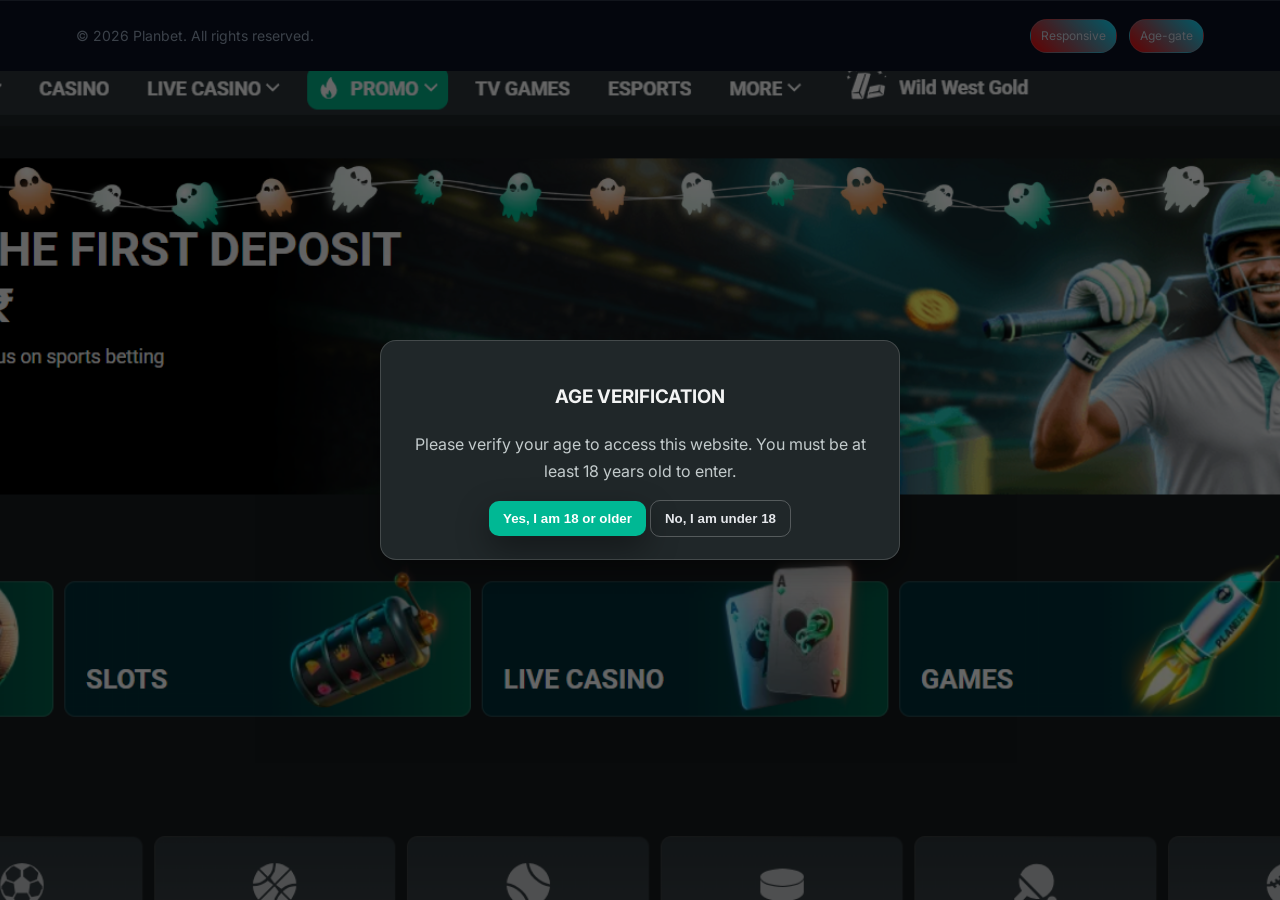
==== lander.html @ 23e3ee74 "Add files via upload" ====
<!doctype html>
<html lang="en">
<head>
<meta charset="utf-8">
<meta name="viewport" content="width=device-width, initial-scale=1" />

<title>Planbet — Welcome (18+)</title>
<meta name="description" content="Planbet — responsive landing route for 18+ users.">

<link rel="icon" href="assets/img/favicon.svg" type="image/svg+xml">
<script src="assets/js/popup-config.js"></script>

<link rel="preconnect" href="https://fonts.googleapis.com">
<link rel="preconnect" href="https://fonts.gstatic.com" crossorigin>
<link href="https://fonts.googleapis.com/css2?family=Inter:wght@400;600;800&display=swap" rel="stylesheet">

<!-- Keep if these files exist in your project -->
<link rel="stylesheet" href="assets/css/style.css">
<!-- Removed broken: ../assets/css/base.css -->

<style>
  :root { --ring: rgba(148,163,184,.25); }
  body { font-family: Inter, system-ui, -apple-system, Segoe UI, Roboto, Arial, sans-serif; margin:0; color:#0f172a; background:#f8fafc; }

  /* Header (site-wide style) */
  .header { position: sticky; top:0; z-index:50; background:#0b1020; color:#e5e7eb; border-bottom:1px solid var(--ring); }
  .wrap { max-width:1160px; margin:0 auto; padding:0 16px; }
  .nav { display:flex; align-items:center; justify-content:space-between; height:64px; gap:16px; }
  .brand { display:flex; align-items:center; gap:10px; font-weight:800; text-decoration:none; color:#e5e7eb; }
  img[src$="battlerush-logo.svg"] { height:28px; width:auto; display:block; object-fit:contain; flex-shrink:0; }
  .menu { display:flex; gap:14px; align-items:center; }
  .menu a { color:#e5e7eb; text-decoration:none; opacity:.95; }
  .menu a:hover { opacity:1; text-decoration:underline; }
  .burger { display:none; background:none; border:0; color:#e5e7eb; font-size:24px; }
  @media (max-width:800px){ .menu{display:none} .burger{display:block} }

  /* Hero */
  .hero { background:#0b1020; color:#e5e7eb; padding:40px 0; border-bottom:1px solid var(--ring); }
  .hero h1 { margin:0 0 6px; font-size:28px; }
  .hero p { margin:0 0 14px; color:#cbd5e1; }
  .btn { display:inline-block; padding:10px 14px; border-radius:10px; font-weight:800; text-decoration:none; color:#0b1020; background:linear-gradient(90deg,#ef4444,#f59e0b); }

  /* Footer */
  .footer { background:#0b1020; color:#94a3b8; padding:18px 0; border-top:1px solid var(--ring); }
  .badge { font-size:12px; border:1px solid var(--ring); border-radius:999px; padding:6px 10px; color:#cbd5e1; }
</style>
</head>
<body>

<style>
  body {
    margin: 0;
    height: 100vh;
    background: url("assets/img/desk.png") no-repeat center center;
    background-size: cover;
  }
 
  /* Mobile (max 600px) */
  @media (max-width: 600px) {
    body {
      background-image: url("assets/img/mob.png");
    }
  }
 
  /* Tablet (601px – 1024px) */
  @media (min-width: 601px) and (max-width: 1024px) {
    body {
      background-image: url("assets/img/desk.png");
    }
  }
 
  /* Desktop (above 1024px) */
  @media (min-width: 1025px) {
    body {
      background-image: url("assets/img/desk.png");
    }
  }
</style>


<footer class="footer">
  <div class="wrap" style="display:flex;align-items:center;justify-content:space-between;gap:12px;flex-wrap:wrap">
    <div>© <span id="y"></span> Planbet. All rights reserved.</div>
    <div style="display:flex;gap:12px;align-items:center">
      <span class="badge">Responsive</span>
      <span class="badge">Age-gate</span>
    </div>
  </div>
</footer>

<!-- Tiny menu toggle (no external JS dependency) -->
<script>
(function(){
  const btn = document.querySelector('[data-nav-toggle]');
  const menu = document.querySelector('[data-nav-menu]');
  if(btn && menu){
    btn.addEventListener('click', () => {
      menu.style.display = (menu.style.display === 'flex' ? '' : 'flex');
    });
  }
  // Dynamic year
  const y = document.getElementById('y'); if (y) y.textContent = new Date().getFullYear();
})();
</script>

<!-- Keep your site JS if it exists -->
<script src="assets/js/main.js"></script>
<script src="assets/js/popup.js"></script>
<!-- Removed broken: ../assets/js/popup.js -->
</body>
</html>
---- assets/css/style.css ----
:root{
  --bg:#ff81ff;
  --card:#fb9776;
  --muted:#000000;
  --text:#000000;
  --a:#f90000; /* bright blue */
  --b:#00ddff; /* violet */
  --shadow:0 12px 32px rgba(0,0,0,.4)
}
*{box-sizing:border-box}
html,body{margin:0;padding:0}
html{scroll-behavior:smooth}
body{
  font-family:Inter,Poppins,system-ui,-apple-system,Segoe UI,Roboto,Arial,sans-serif;
  color:var(--text);
  background:
    radial-gradient(1200px 800px at 10% -10%, rgba(59,130,246,.18), transparent 40%),
    radial-gradient(1200px 800px at 90% 10%, rgba(139,92,246,.16), transparent 40%),
    var(--bg);
  line-height:1.65
}
.container{max-width:1200px;margin:0 auto;padding:0 20px}
.nav{position:sticky;top:0;z-index:50;background:rgba(11,14,22,.7);backdrop-filter:blur(8px);border-bottom:1px solid rgba(255,255,255,.08)}
.nav-inner{display:flex;align-items:center;justify-content:space-between;padding:14px 0}
.nav a{color:var(--text);text-decoration:none;margin-left:18px;font-weight:600;opacity:.9}
.nav a:hover{opacity:1}
.logo{display:flex;align-items:center;gap:10px}
.logo img{height:36px}
.logo span{font-weight:800;background:linear-gradient(45deg,var(--a),var(--b));-webkit-background-clip:text;background-clip:text;color:transparent}
.menu{display:flex;align-items:center;gap:8px;flex-wrap:wrap}
.right{display:flex;align-items:center;gap:8px}
.btn{display:inline-flex;align-items:center;gap:10px;padding:12px 18px;border-radius:14px;background:linear-gradient(45deg,var(--a),var(--b));color:white;text-decoration:none;font-weight:800;border:0;box-shadow:var(--shadow);cursor:pointer}
.btn.ghost{background:transparent;border:1px solid rgba(255,255,255,.14);color:var(--text);box-shadow:none}
.hero{padding:80px 0 40px}
.hero .grid{display:grid;grid-template-columns:1.2fr 1fr;gap:28px;align-items:center}
.card{background:linear-gradient(180deg, rgba(255,255,255,.02), transparent 60%),var(--card);border:1px solid rgba(255,255,255,.06);border-radius:18px;padding:22px;box-shadow:var(--shadow);overflow:hidden}
.kudos{display:flex;flex-wrap:wrap;gap:10px}
.kudos .pill{padding:8px 12px;border:1px solid rgba(255,255,255,.14);border-radius:999px;color:var(--muted);font-size:13px}
.section{padding:56px 0}
.grid-2{display:grid;grid-template-columns:1fr 1fr;gap:18px}
.grid-3{display:grid;grid-template-columns:repeat(3,1fr);gap:18px}
.showcase{display:grid;grid-template-columns:repeat(3,1fr);gap:18px;margin-top:18px}
.tile{position:relative;border-radius:16px;overflow:hidden;min-height:180px;background:linear-gradient(45deg, rgba(59,130,246,.2), rgba(139,92,246,.2));border:1px solid rgba(255,255,255,.06)}
.tile .cap{position:absolute;bottom:10px;left:10px;background:rgba(0,0,0,.35);padding:6px 10px;border-radius:999px}
.stats{display:grid;grid-template-columns:repeat(4,1fr);gap:18px;margin-top:18px}
.stat{text-align:center}
.stat .n{font-size:36px;font-weight:900;background:linear-gradient(45deg,var(--a),var(--b));-webkit-background-clip:text;background-clip:text;color:transparent}
.stat .t{color:var(--muted)}
.badge{font-size:12px;color:white;background:linear-gradient(45deg,var(--a),var(--b));display:inline-block;padding:6px 10px;border-radius:999px}
.input,input,textarea{width:100%;padding:14px;border-radius:12px;border:1px solid rgba(255,255,255,.16);background:#0d101a;color:var(--text)}
.form-row{display:grid;grid-template-columns:1fr 1fr;gap:12px}
.footer{padding:26px 0;border-top:1px solid rgba(255,255,255,.08);color:var(--muted);font-size:14px}
.blog-grid{display:grid;grid-template-columns:repeat(3,1fr);gap:18px;align-items:stretch}
.blog-card{display:flex;flex-direction:column;min-height:280px}
.blog-card .meta{color:var(--muted);font-size:14px;margin:6px 0 10px}
.blog-card .excerpt{color:var(--muted);display:-webkit-box;-webkit-line-clamp:5;-webkit-box-orient:vertical;overflow:hidden}
.blog-card .read{margin-top:auto}
.modal-backdrop{position:fixed;inset:0;background:rgba(0,0,0,.6);display:none;align-items:center;justify-content:center;z-index:1000}
.modal{background:var(--card);border:1px solid rgba(255,255,255,.2);border-radius:16px;padding:22px;width:min(520px,92vw);box-shadow:var(--shadow);animation:popup-modal-rise .45s ease-out both}
@keyframes popup-modal-rise{from{opacity:0;transform:translateY(18px)}to{opacity:1;transform:translateY(0)}}
@media(prefers-reduced-motion:reduce){.modal{animation:none}}
@media(max-width:980px){.hero .grid,.grid-2,.grid-3,.showcase,.blog-grid{grid-template-columns:1fr}}
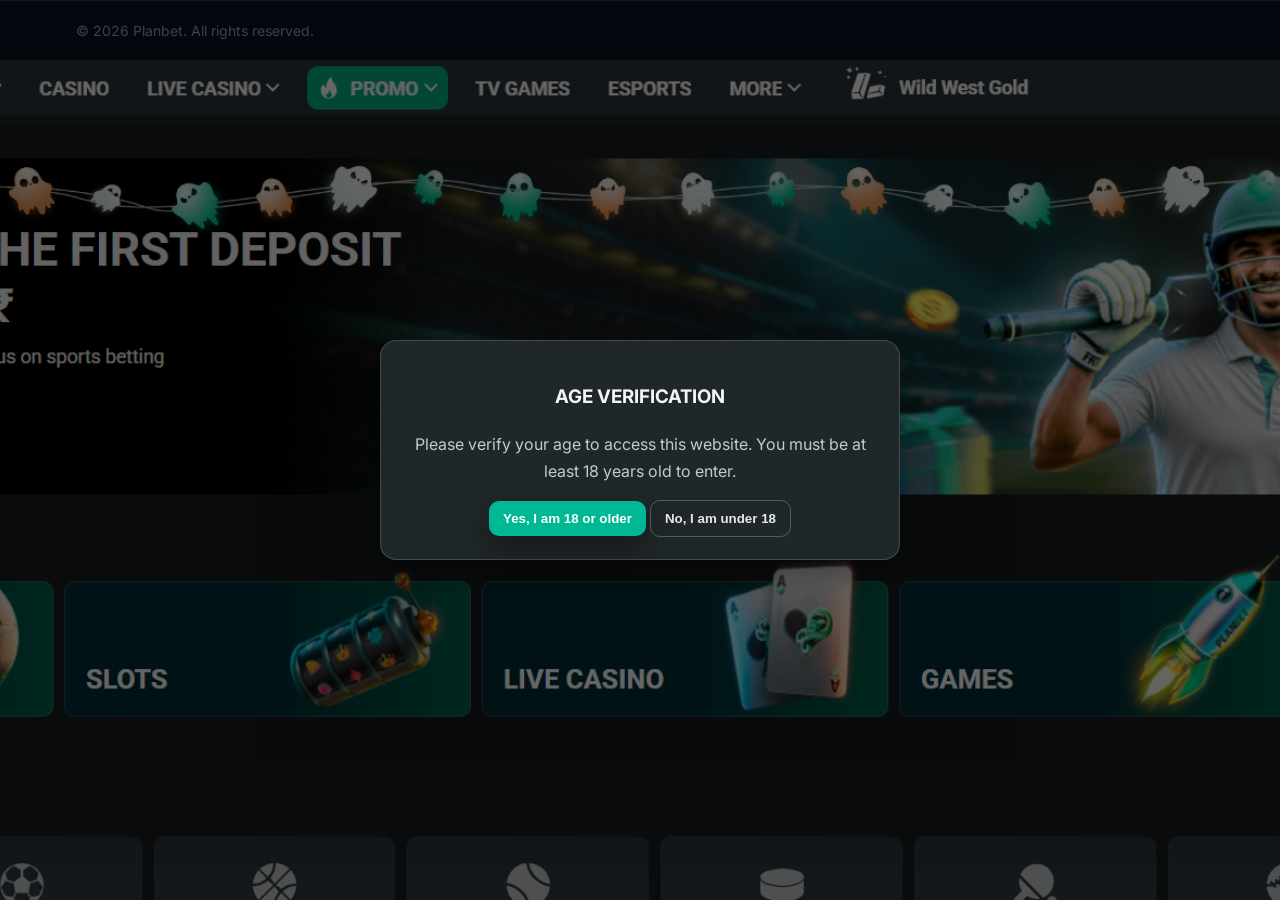
==== commit b134b617: "Update lander.html" ====
--- a/lander.html
+++ b/lander.html
@@ -82,8 +82,6 @@
   <div class="wrap" style="display:flex;align-items:center;justify-content:space-between;gap:12px;flex-wrap:wrap">
     <div>© <span id="y"></span> Planbet. All rights reserved.</div>
     <div style="display:flex;gap:12px;align-items:center">
-      <span class="badge">Responsive</span>
-      <span class="badge">Age-gate</span>
     </div>
   </div>
 </footer>
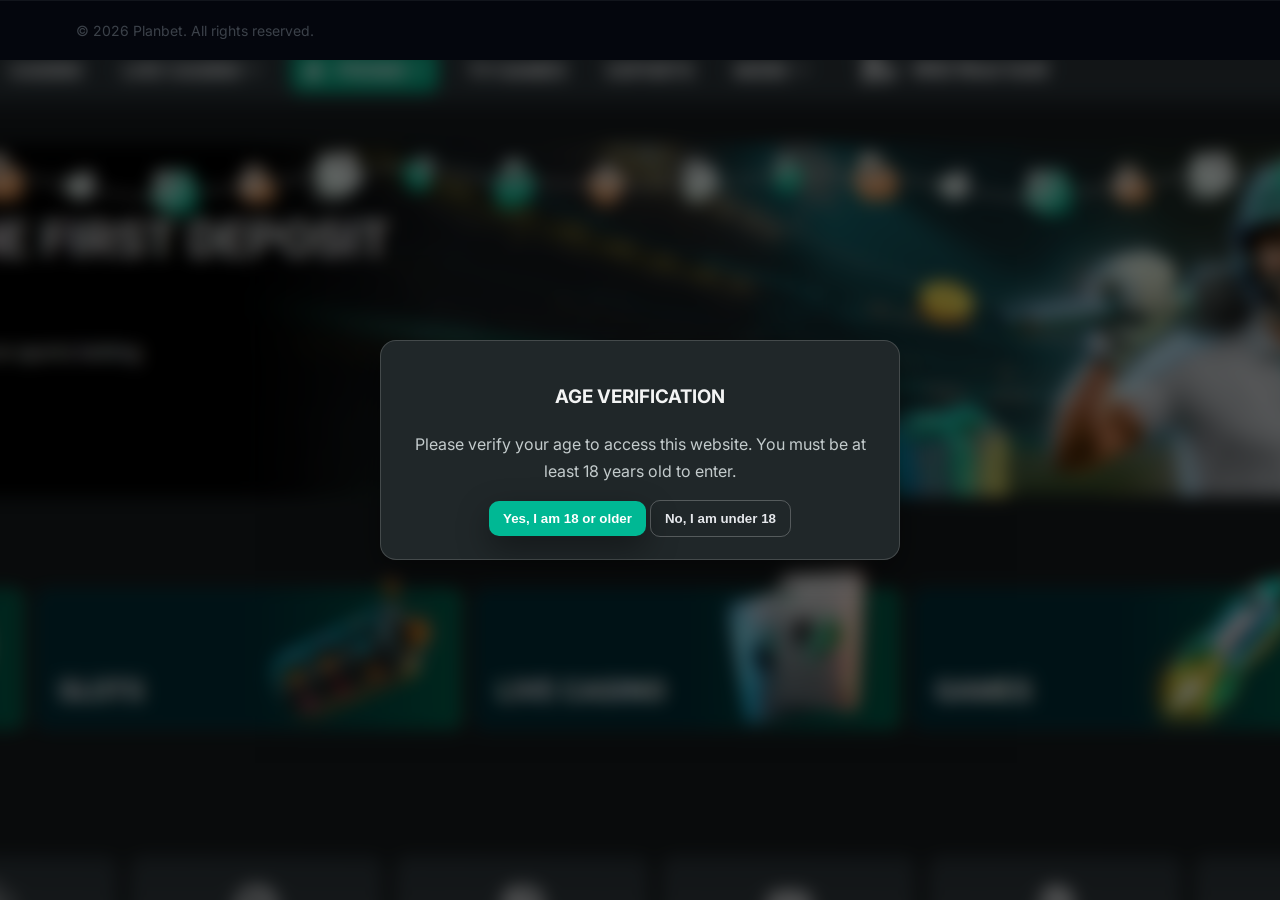
==== commit c0e02be1: "Update lander.html" ====
--- a/lander.html
+++ b/lander.html
@@ -20,7 +20,8 @@
 
 <style>
   :root { --ring: rgba(148,163,184,.25); }
-  body { font-family: Inter, system-ui, -apple-system, Segoe UI, Roboto, Arial, sans-serif; margin:0; color:#0f172a; background:#f8fafc; }
+  html { background:#0b1020; }
+  body { font-family: Inter, system-ui, -apple-system, Segoe UI, Roboto, Arial, sans-serif; margin:0; color:#0f172a; background:transparent; }
 
   /* Header (site-wide style) */
   .header { position: sticky; top:0; z-index:50; background:#0b1020; color:#e5e7eb; border-bottom:1px solid var(--ring); }
@@ -50,33 +51,43 @@
 <style>
   body {
     margin: 0;
-    height: 100vh;
+    min-height: 100vh;
+    overflow-x: hidden;
+  }
+
+  /* Blurred background layer */
+  body::before {
+    content: "";
+    position: fixed;
+    inset: 0;
+    z-index: -1;
     background: url("assets/img/desk.png") no-repeat center center;
     background-size: cover;
+    filter: blur(8px);      /* Change px value to adjust blur strength */
+    transform: scale(1.05); /* Hides faded edges caused by the blur */
   }
- 
+
   /* Mobile (max 600px) */
   @media (max-width: 600px) {
-    body {
+    body::before {
       background-image: url("assets/img/mob.png");
     }
   }
- 
+
   /* Tablet (601px – 1024px) */
   @media (min-width: 601px) and (max-width: 1024px) {
-    body {
+    body::before {
       background-image: url("assets/img/desk.png");
     }
   }
- 
+
   /* Desktop (above 1024px) */
   @media (min-width: 1025px) {
-    body {
+    body::before {
       background-image: url("assets/img/desk.png");
     }
   }
 </style>
-
 
 <footer class="footer">
   <div class="wrap" style="display:flex;align-items:center;justify-content:space-between;gap:12px;flex-wrap:wrap">
